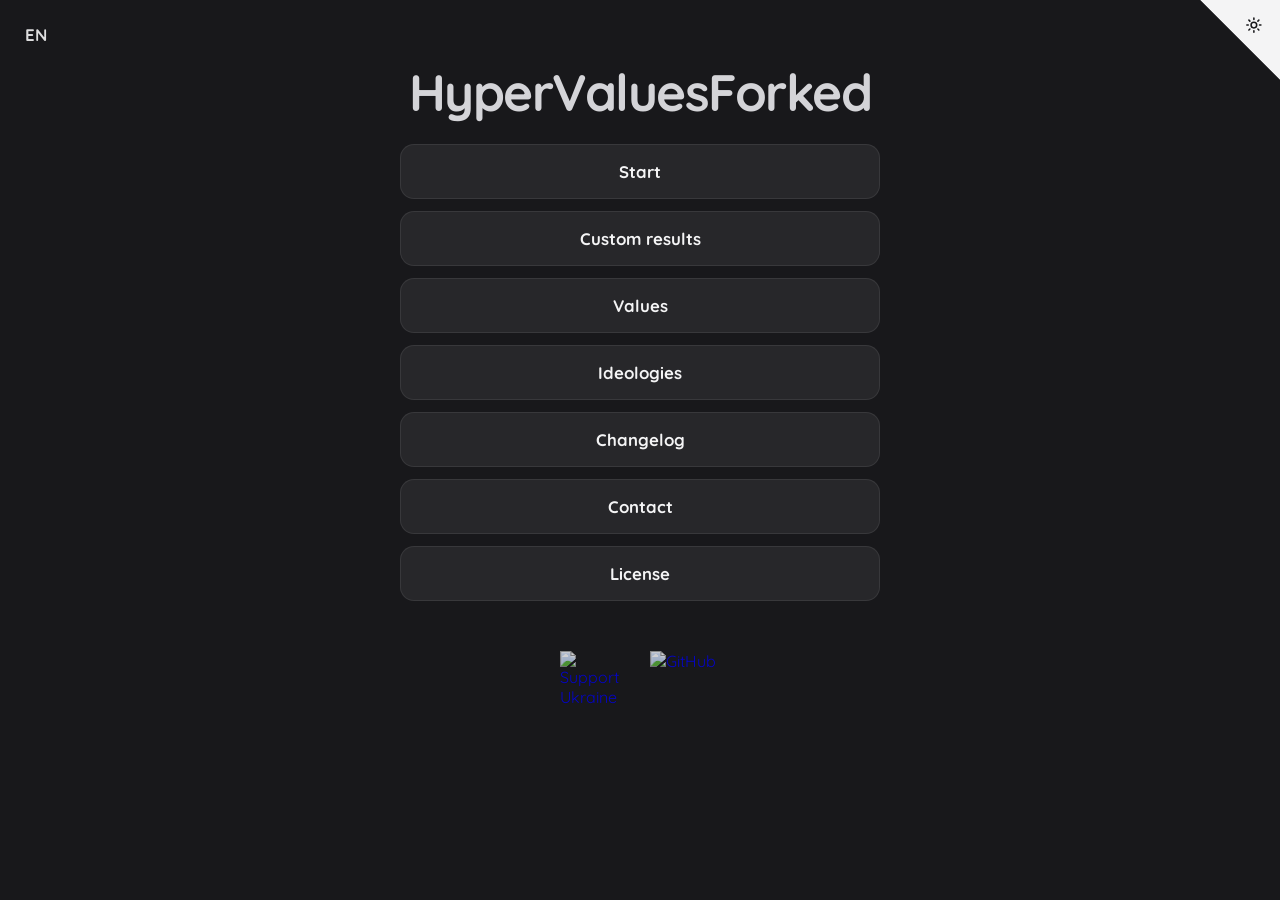
==== index.html @ 76c5c103 "Add files via upload" ====
<!DOCTYPE html>
<html lang="en">
<head>
    <meta charset="UTF-8">
    <meta name="viewport" content="width=device-width, initial-scale=1.0">
    <title>HyperValuesForked</title>
    <link rel="stylesheet" href="style.css">
    <link rel="icon" type="image/svg+xml" href="icon.svg">
    <script src="theme.js"></script>
    <script src="translations.js"></script>
    <script src="i18n.js"></script>
    <script src="hyper-i18n.js"></script>
</head>
<body>
    <button class="theme-toggle-corner" onclick="toggleTheme()" aria-label="Toggle light/dark mode">
        <svg width="80" height="80" viewBox="0 0 250 250" aria-hidden="true">
            <path d="M0,0 L250,250 L250,0 Z"></path>
            <g class="icon-sun" transform="translate(142, 52) scale(2.2)">
                <circle cx="12" cy="12" r="4"></circle>
                <path d="M12 2v2M12 20v2M4.93 4.93l1.41 1.41M17.66 17.66l1.41 1.41M2 12h2M20 12h2M6.34 17.66l-1.41 1.41M19.07 4.93l-1.41 1.41"></path>
            </g>
            <g class="icon-moon" transform="translate(142, 52) scale(2.2)">
                <path d="M12 3a6 6 0 0 0 9 9 9 9 0 1 1-9-9Z"></path>
            </g>
        </svg>
    </button>

    <div class="main-container">
        <h1 class="brand-title">HyperValuesForked</h1>
        <div id="buttons">
            <button onclick="location.href='Instruction.html'">Start</button>
            <button onclick="location.href='custom.html'" data-i18n="customResults">Custom results</button>
            <button onclick="location.href='values.html'">Values</button>
            <button onclick="location.href='ideologies.html'">Ideologies</button>
            <button onclick="location.href='changelog.html'">Changelog</button>
            <button onclick="location.href='contact.html'" data-i18n="contact">Contact</button>
            <button onclick="location.href='licpage.html'">License</button>
        </div>

        <div class="footer-icons">
            <a href="support.html" title="Support Ukraine" class="footer-icon-link"><img src="support.svg" alt="Support Ukraine" class="footer-icon"></a>
            <a href="https://github.com/hyperzen2773/hypervalues" target="_blank" rel="noopener noreferrer" title="GitHub" class="footer-icon-link">
                <img src="github.svg" alt="GitHub" class="footer-icon">
            </a>
        </div>
    </div>
</body>
</html>
---- style.css ----
@import url('https://fonts.googleapis.com/css2?family=Nunito:wght@400;500;600;700;800&family=Quicksand:wght@300;500;700&display=swap');

:root {
    --bg-color: #18181b;
    --card-bg: #27272a;
    --text-primary: #f4f4f5;
    --text-dim: #a1a1aa;
    --accent-primary: #d4d4d8;
    --accent-soft: #71717a;
    --border-color: rgba(255, 255, 255, 0.08);
    --card-border: rgba(255, 255, 255, 0.05);
    --radius-lg: 28px;
    --radius-sm: 14px;
    --soft-shadow: 0 10px 40px rgba(0, 0, 0, 0.4);
    --hover-shadow: rgba(255, 255, 255, 0.1);
    --corner-fill: #f4f4f5;
    --corner-color: #18181b;
    --smooth-transition: all 0.35s cubic-bezier(0.23, 1, 0.32, 1);
}

[data-theme="light"] {
    --bg-color: #f4f4f6;
    --card-bg: #ffffff;
    --text-primary: #18181b;
    --text-dim: #71717a;
    --accent-primary: #27272a;
    --accent-soft: #e4e4e7;
    --border-color: rgba(0, 0, 0, 0.09);
    --card-border: rgba(0, 0, 0, 0.06);
    --soft-shadow: 0 10px 30px rgba(0, 0, 0, 0.06);
    --hover-shadow: rgba(0, 0, 0, 0.12);
    --corner-fill: #18181b;
    --corner-color: #f4f4f6;
}

.theme-toggle-corner {
    position: fixed;
    top: 0;
    right: 0;
    width: 80px;
    height: 80px;
    border: 0;
    background: transparent;
    cursor: pointer;
    z-index: 9999;
    padding: 0;
    line-height: 0;
    clip-path: polygon(0 0, 100% 0, 100% 100%);
    outline: none;
    -webkit-tap-highlight-color: transparent;
    user-select: none;
}

.theme-toggle-corner:focus,
.theme-toggle-corner:focus-visible,
.theme-toggle-corner:active {
    outline: none;
    box-shadow: none;
}

.theme-toggle-corner svg {
    width: 100%;
    height: 100%;
    fill: var(--corner-fill);
    color: var(--corner-color);
    transition: var(--smooth-transition);
}

.theme-toggle-corner:hover svg {
    transform: scale(1.06);
}

.theme-toggle-corner .icon-sun,
.theme-toggle-corner .icon-moon {
    fill: none;
    stroke: currentColor;
    stroke-width: 2.2;
    stroke-linecap: round;
    stroke-linejoin: round;
}

.theme-toggle-corner .icon-sun {
    display: block;
}
.theme-toggle-corner .icon-moon {
    display: none;
}

[data-theme="light"] .theme-toggle-corner .icon-sun {
    display: none;
}
[data-theme="light"] .theme-toggle-corner .icon-moon {
    display: block;
}

body {
    margin: 0;
    padding: 0;
    min-height: 100vh;
    font-family: 'Quicksand', sans-serif;
    background-color: var(--bg-color);
    color: var(--text-primary);
    display: flex;
    flex-direction: column;
    align-items: center;
}

.main-container {
    width: 100%;
    max-width: 1200px;
    min-height: 100vh;
    padding: 60px 24px;
    box-sizing: border-box;
    display: flex;
    flex-direction: column;
    align-items: center;
}

.title-container {
    display: flex;
    align-items: center;
    gap: 10px;
    margin-bottom: 15px;
}

h1 {
    font-weight: 700;
    font-size: 3.2rem;
    margin: 0;
    color: var(--accent-primary);
    letter-spacing: -1.5px;
    text-align: center;
}

.brand-title {
    max-width: 100%;
    font-size: clamp(1.5rem, 6vw, 3.2rem);
    overflow-wrap: anywhere;
}

.version-icon {
    width: 30px;
    height: auto;
    opacity: 0.3;
    filter: grayscale(1);
}

.question-container {
    min-height: 140px;
    margin-bottom: 20px;
    display: flex;
    align-items: center;
    justify-content: center;
    width: 100%;
}

#question {
    background-color: var(--card-bg);
    padding: 35px 50px;
    border-radius: var(--radius-lg);
    font-size: 1.4rem;
    font-weight: 500;
    line-height: 1.5;
    box-shadow: var(--soft-shadow);
    max-width: 800px;
    border: 1px solid var(--card-border);
    text-align: center;
}

button {
    padding: 16px 24px;
    background-color: var(--card-bg);
    border: 1px solid var(--border-color);
    border-radius: var(--radius-sm);
    color: var(--text-primary);
    font-family: inherit;
    font-size: 1.05rem;
    font-weight: 700;
    cursor: pointer;
    transition: var(--smooth-transition);
}

button:hover {
    background-color: var(--text-primary);
    color: var(--bg-color);
    transform: translateY(-2px);
    box-shadow: 0 5px 15px var(--hover-shadow);
}

.description-box {
    background-color: var(--card-bg);
    padding: 14px 24px;
    border-radius: var(--radius-lg);
    text-align: left;
    line-height: 1.7;
    border: 1px solid var(--card-border);
    width: 100%;
    max-width: 800px;
    box-sizing: border-box;
    align-self: center;
    margin-top: 10px;
}

.license-bubble {
    background-color: var(--card-bg);
    color: var(--text-primary);
    width: 90%;
    max-width: 800px;
    height: auto;
    max-height: 60vh;
    padding: 30px;
    border-radius: var(--radius-lg);
    overflow-y: auto;
    border: 1px solid var(--card-border);
    margin-top: 20px;
    margin-bottom: 20px;
}

#buttons {
    display: flex;
    flex-direction: column;
    gap: 12px;
    width: 100%;
    max-width: 480px;
    margin-top: 20px;
    margin-bottom: 50px;
}

.button-container {
    display: flex;
    flex-direction: column;
    align-items: center;
    gap: 15px;
    margin-top: 20px;
    margin-bottom: 40px;
    width: 100%;
}

.button-container button {
    width: auto;
    min-width: 220px;
    max-width: 400px;
    text-align: center;
}

#buttons.multi-column {
    display: flex;
    flex-direction: column;
    max-width: 480px;
    gap: 12px;
}

.values-flex-container {
    display: flex;
    justify-content: flex-start;
    flex-wrap: wrap;
    gap: 28px 20px;
    margin-top: 20px;
    width: 100%;
    box-sizing: border-box;
}

#ideologies-container .values-flex-container {
    display: flex;
    flex-wrap: wrap;
    justify-content: flex-start;
    gap: 12px;
    margin-top: 15px;
}

.result-item {
    display: flex;
    flex-direction: column;
    align-items: center;
    justify-content: flex-start;
    width: 140px;
    min-width: 0;
    box-sizing: border-box;
    transition: var(--smooth-transition);
}

.result-icon {
    width: 90px;
    height: 90px;
    margin-bottom: 10px;
    flex-shrink: 0;
    filter: drop-shadow(0 5px 15px rgba(0, 0, 0, 0.3));
    transition: var(--smooth-transition);
}

.result-item:hover .result-icon {
    transform: scale(1.08);
}

.result-text {
    font-size: 0.82rem;
    font-weight: 700;
    line-height: 1.25;
    color: var(--text-dim);
    text-transform: uppercase;
    text-align: center;
    width: 100%;
    margin: 0;
    padding: 0 4px;
    box-sizing: border-box;
    overflow-wrap: anywhere;
    word-break: normal;
    hyphens: auto;
}

.label-bubble {
    display: inline-block;
    padding: 14px 40px;
    border-radius: 50px;
    font-weight: 700;
    font-size: 1.8rem;
    color: #ffffff;
    margin: 15px 0;
    box-shadow: 0 4px 20px rgba(0, 0, 0, 0.3);
    transition: var(--smooth-transition);
    box-sizing: border-box;
}

#secondary-label {
    background-color: transparent !important;
    font-size: 1.1rem;
    margin-top: 10px;
    border: 2px solid;
    box-shadow: none;
}

.category-section {
    width: 100%;
    margin-bottom: 45px;
}

.category-title {
    font-size: 1.5rem;
    color: var(--accent-primary);
    margin-bottom: 20px;
    border-bottom: 1px solid var(--accent-soft);
    padding-bottom: 8px;
    text-align: left;
}

.desc-icon {
    width: 110px;
    height: 110px;
    margin-bottom: 15px;
    filter: drop-shadow(0 8px 16px rgba(0, 0, 0, 0.4));
    transition: var(--smooth-transition);
}

.desc-icon:hover {
    transform: scale(1.05);
}

.original-work-sign {
    display: none;
    text-align: center;
    margin: 0 auto;
    color: var(--text-primary);
    text-decoration: none;
    transition: var(--smooth-transition);
}

a:hover {
    color: var(--accent-primary);
    text-decoration: underline;
}

.version-text {
    font-size: 0.85rem;
    color: var(--text-dim);
    font-weight: 500;
    opacity: 0.6;
    margin-top: -5px;
}

.footer-icons {
    display: flex;
    justify-content: center;
    align-items: center;
    gap: 20px;
    margin-top: 0px;
}

.footer-icon-link {
    display: inline-flex;
    align-items: center;
    justify-content: center;
    text-decoration: none;
    transition: transform 0.2s ease, opacity 0.2s ease;
}

.footer-icon {
    width: 70px;
    height: 70px;
    opacity: 0.8;
    transition: opacity 0.2s ease, transform 0.2s ease;
}

.footer-icon-link:hover .footer-icon {
    opacity: 1;
    transform: scale(1.12);
}

/* Mobile */
@media (max-width: 800px) {
    #values-container .category-section .values-flex-container {
        display: grid;
        grid-template-columns: repeat(3, minmax(0, 1fr));
        gap: 24px 10px;
        width: 100%;
        max-width: 100%;
        margin: 15px 0 0;
        justify-items: center;
        box-sizing: border-box;
    }
    .result-item {
        width: 100% !important;
        max-width: 105px;
        min-width: 0;
        display: flex;
        flex-direction: column;
        align-items: center;
        justify-content: flex-start;
        box-sizing: border-box;
    }
    .result-icon {
        width: 70px;
        height: 70px;
        margin-bottom: 6px;
        flex-shrink: 0;
    }
    .result-text {
        font-size: 0.68rem;
        line-height: 1.2;
        margin: 0;
        padding: 0 2px;
        width: 100%;
        box-sizing: border-box;
        overflow-wrap: anywhere;
        word-break: normal;
        hyphens: auto;
    }
    #ideologies-container .values-flex-container {
        display: flex !important;
        flex-direction: row !important;
        flex-wrap: wrap !important;
        justify-content: flex-start !important;
        align-items: center !important;
        gap: 8px !important;
        width: 100% !important;
        max-width: 100% !important;
        margin: 15px 0 0 !important;
        box-sizing: border-box !important;
    }
    #ideologies-container .label-bubble {
        font-size: 0.88rem !important;
        padding: 8px 18px !important;
        margin: 3px !important;
        width: auto !important;
        max-width: 100% !important;
        display: inline-flex !important;
        align-items: center !important;
        justify-content: center !important;
        text-align: center !important;
        line-height: 1.3 !important;
        border-radius: 50px !important;
        box-sizing: border-box !important;
        overflow-wrap: break-word !important;
        word-break: normal !important;
        hyphens: auto !important;
    }
    .label-bubble {
        font-size: 0.85rem;
        padding: 8px 16px;
        margin: 4px;
        width: auto;
        max-width: 90%;
        box-sizing: border-box;
        text-align: center;
    }
    #label {
        font-size: 1.4rem !important;
        padding: 12px 28px !important;
        margin: 15px 0 8px 0 !important;
        display: inline-block;
    }
    #secondary-label {
        font-size: 0.95rem !important;
        padding: 8px 18px !important;
        margin-top: 8px !important;
        display: inline-block;
    }
    .button-container {
        align-items: center;
    }
    #ideology-title {
        font-size: 1.8rem;
        margin-bottom: 15px;
        padding: 0 10px;
    }
    .license-bubble {
        width: 100% !important;
        max-width: 100vw;
        box-sizing: border-box;
        padding: 20px !important;
        margin: 20px 0 !important;
        border-radius: var(--radius-sm);
        height: auto;
        max-height: 65vh;
    }
    #license-text {
        white-space: pre-wrap !important;
        word-wrap: break-word;
        font-size: 0.85rem;
    }
    .category-title {
        font-size: 1.2rem;
        text-align: left;
        width: 100%;
    }
}

/* ---------- Closest matches (results page) ---------- */
#closest-section {
    display: flex;
    flex-direction: column;
    align-items: center;
    width: 100%;
    margin-top: 4px;
}

.closest-heading {
    margin: 6px 0 4px;
    font-size: 0.8rem;
    font-weight: 700;
    letter-spacing: 0.06em;
    text-transform: uppercase;
    color: var(--text-dim);
}

#closest-list {
    display: flex;
    flex-direction: column;
    align-items: center;
    width: 100%;
}

/* Same look as the original "Next closest match": an outlined bubble in the ideology's color */
.closest-pill {
    display: inline-block;
    max-width: 100%;
    margin: 6px 0;
    padding: 14px 40px;
    border: 2px solid var(--pill-color, #7a7a7a);
    border-radius: 50px;
    background-color: transparent;
    color: var(--pill-color, #7a7a7a);
    font-size: 1.1rem;
    font-weight: 700;
    text-align: center;
    text-decoration: none;
    box-sizing: border-box;
    overflow-wrap: break-word;
    word-break: normal;
    hyphens: auto;
    transition: var(--smooth-transition);
}

.label-score,
.cp-score {
    white-space: nowrap;
}

.closest-pill:hover {
    color: var(--pill-color, #7a7a7a);
    text-decoration: none;
    filter: brightness(1.2);
}

@media (max-width: 800px) {
    .closest-pill {
        max-width: 90%;
        padding: 8px 18px;
        font-size: 0.95rem;
    }
}

/* ---------- Lists of values by category (results page and ideology page) ---------- */
.category-list {
    width: 100%;
}

#values-container .category-section {
    margin-bottom: 32px;
    scroll-margin-top: 12px;
}

.result-agree {
    margin: 2px 0 0;
    font-size: 0.8rem;
    font-weight: 700;
    line-height: 1.2;
    text-align: center;
    color: var(--text-dim);
}

.result-none {
    box-sizing: border-box;
    border: 2px dashed rgba(127, 127, 127, 0.55);
    border-radius: 50%;
    filter: none;
}

.result-none.add-icon {
    display: flex;
    align-items: center;
    justify-content: center;
}

.result-none.add-icon::before {
    content: "+";
    font-size: 2rem;
    line-height: 1;
    color: var(--text-dim);
}

/* ---------- Results page: your closest ideologies, below the list ---------- */
.results-panel {
    display: flex;
    flex-direction: column;
    align-items: center;
    width: 100%;
    margin: 4px 0 8px;
}

/* ---------- Ideology page: value sets, browsed with the arrows ---------- */
.iv-viewer {
    display: flex;
    flex-direction: column;
    align-items: center;
    width: 100%;
    margin: 14px 0 8px;
}

.iv-nav {
    display: flex;
    align-items: center;
    justify-content: center;
    gap: 14px;
}

.iv-arrow {
    flex: 0 0 auto;
    display: flex;
    align-items: center;
    justify-content: center;
    width: 44px;
    height: 44px;
    min-width: 0;
    padding: 0;
    border-radius: 50%;
    box-shadow: none;
    line-height: 1;
}

.iv-arrow::before {
    content: "";
    width: 10px;
    height: 10px;
    margin-left: 5px;
    border-left: 2px solid currentColor;
    border-bottom: 2px solid currentColor;
    transform: rotate(45deg);
}

.iv-arrow-next::before {
    margin-left: 0;
    margin-right: 5px;
    transform: rotate(225deg);
}

.iv-dots {
    display: flex;
    flex-wrap: wrap;
    justify-content: center;
    gap: 8px;
    max-width: 280px;
}

.iv-dot {
    width: 9px;
    height: 9px;
    min-width: 0;
    padding: 0;
    border: 0;
    border-radius: 50%;
    background-color: var(--text-dim);
    box-shadow: none;
    opacity: 0.4;
}

.iv-dot:hover {
    background-color: var(--text-dim);
    opacity: 0.8;
}

.iv-dot.active {
    background-color: var(--text-primary);
    opacity: 1;
}

.iv-caption {
    margin: 6px 0 22px;
    min-height: 1.2em;
    font-size: 0.78rem;
    color: var(--text-dim);
}

/* ---------- Value page: slider from -1 to +1 ---------- */
.value-edit {
    width: 100%;
    justify-content: center;
}

.slider-block {
    --thumb: 26px;
    --track: 44px;
    width: 100%;
    max-width: 520px;
    margin: 4px 0 10px;
}

.slider-readout {
    text-align: center;
    margin-bottom: 4px;
}

.slider-number {
    font-size: 1.8rem;
    font-weight: 700;
    line-height: 1.2;
}

.slider-word {
    min-height: 1.4em;
    font-size: 0.95rem;
    color: var(--text-dim);
}

.slider {
    position: relative;
    height: var(--track);
    width: 100%;
}

.slider-bar {
    position: absolute;
    left: calc(var(--thumb) / 2);
    right: calc(var(--thumb) / 2);
    top: 50%;
    height: 8px;
    transform: translateY(-50%);
    background-color: #ffffff;
    border: 1px solid rgba(127, 127, 127, 0.6);
    border-radius: 5px;
    box-sizing: border-box;
}

.slider input[type="range"] {
    position: absolute;
    inset: 0;
    width: 100%;
    height: 100%;
    margin: 0;
    padding: 0;
    background: transparent;
    -webkit-appearance: none;
    appearance: none;
    cursor: pointer;
    touch-action: pan-y;
}

.slider input[type="range"]::-webkit-slider-runnable-track {
    height: var(--track);
    background: transparent;
}

.slider input[type="range"]::-moz-range-track {
    height: var(--track);
    background: transparent;
}

.slider input[type="range"]::-webkit-slider-thumb {
    -webkit-appearance: none;
    width: var(--thumb);
    height: var(--thumb);
    margin-top: calc((var(--track) - var(--thumb)) / 2);
    border-radius: 50%;
    background: #ffffff;
    border: 2px solid #18181b;
    box-shadow: 0 1px 5px rgba(0, 0, 0, 0.45);
}

.slider input[type="range"]::-moz-range-thumb {
    width: var(--thumb);
    height: var(--thumb);
    box-sizing: border-box;
    border-radius: 50%;
    background: #ffffff;
    border: 2px solid #18181b;
    box-shadow: 0 1px 5px rgba(0, 0, 0, 0.45);
}

.slider input[type="range"]:focus-visible {
    outline: none;
}

.slider input[type="range"]:focus-visible::-webkit-slider-thumb {
    box-shadow: 0 0 0 3px var(--text-dim);
}

.slider input[type="range"]:focus-visible::-moz-range-thumb {
    box-shadow: 0 0 0 3px var(--text-dim);
}

.slider-labels {
    display: grid;
    grid-template-columns: repeat(3, 1fr);
    margin: 0 calc(var(--thumb) / 2);
    font-size: 0.85rem;
    line-height: 1.25;
    color: var(--text-dim);
}

.slider-labels span:nth-child(1) {
    text-align: left;
}

.slider-labels span:nth-child(2) {
    text-align: center;
}

.slider-labels span:nth-child(3) {
    text-align: right;
}

/* ---------- Wide screens: the lists use two columns, with room between them ---------- */
@media (min-width: 980px) {
    .category-list {
        display: grid;
        grid-template-columns: repeat(2, minmax(0, 1fr));
        column-gap: 64px;
        align-items: start;
    }
}

/* ---------- Phones and tablets ---------- */
@media (max-width: 800px) {
    .main-container {
        padding: 28px 16px;
    }

    .question-container {
        min-height: 0;
        margin-bottom: 14px;
    }

    #question {
        padding: 22px 20px;
        font-size: 1.15rem;
    }

    button {
        padding: 14px 18px;
        font-size: 1rem;
        line-height: 1.35;
    }

    #buttons {
        margin-top: 10px;
        margin-bottom: 30px;
    }

    .button-container button {
        min-width: min(220px, 100%);
    }
}

/* Touch screens: bigger slider, and no hover look left behind after a tap */
@media (pointer: coarse) {
    .slider-block {
        --thumb: 34px;
        --track: 56px;
    }
}

@media (hover: none) {
    button:hover {
        background-color: var(--card-bg);
        color: var(--text-primary);
        transform: none;
        box-shadow: none;
    }

    .result-item:hover .result-icon {
        transform: none;
    }
}

/* Download image: the button with the size menu next to it */
.download-row {
    display: flex;
    justify-content: center;
    align-items: stretch;
    gap: 10px;
    width: 100%;
}

.download-row select {
    padding: 0 12px;
    background-color: var(--card-bg);
    border: 1px solid var(--border-color);
    border-radius: var(--radius-sm);
    color: var(--text-primary);
    font-family: inherit;
    font-size: 1.05rem;
    font-weight: 700;
    cursor: pointer;
}

.download-note {
    margin: -5px 0 0;
    font-size: 0.8rem;
    color: var(--text-dim);
    text-align: center;
}

/* NeoValues 4.1 language switcher */
.lang-switcher {
    position: fixed;
    top: 16px;
    left: 18px;
    z-index: 9999;
    display: flex;
    align-items: center;
    gap: 12px;
    user-select: none;
}

.lang-switcher {
    position: fixed;
    top: 16px;
    left: 18px;
    z-index: 9999;
    display: inline-block;
    user-select: none;
}

.lang-current-btn,
.lang-current-btn:hover,
.lang-current-btn:focus-visible {
    width: 36px;
    height: 36px;
    padding: 0;
    margin: 0;
    border: none;
    border-radius: 0;
    background: transparent;
    box-shadow: none;
    color: var(--text-primary);
    display: flex;
    align-items: center;
    justify-content: center;
    cursor: pointer;
    outline: none;
    opacity: 0.9;
    transition: var(--smooth-transition);
}

.lang-current-btn:hover {
    transform: scale(1.12);
    opacity: 1;
}

.lang-current-btn img {
    width: 100%;
    height: 100%;
    object-fit: contain;
    display: block;
}

.lang-dropdown {
    position: absolute;
    top: calc(100% + 8px);
    left: 0;
    min-width: 155px;
    max-height: 220px;
    overflow-y: auto;
    overscroll-behavior: contain;
    background-color: var(--card-bg);
    border: 1px solid var(--border-color);
    border-radius: var(--radius-sm);
    box-shadow: var(--soft-shadow);
    padding: 6px;
    display: flex;
    flex-direction: column;
    gap: 4px;
    opacity: 0;
    visibility: hidden;
    transform: translateY(-6px);
    pointer-events: none;
    transition: var(--smooth-transition);
    scrollbar-width: thin;
    scrollbar-color: var(--accent-soft) transparent;
}

.lang-switcher.open .lang-dropdown {
    opacity: 1;
    visibility: visible;
    transform: translateY(0);
    pointer-events: auto;
}

.lang-dropdown::-webkit-scrollbar {
    width: 5px;
}

.lang-dropdown::-webkit-scrollbar-track {
    background: transparent;
}

.lang-dropdown::-webkit-scrollbar-thumb {
    background-color: var(--accent-soft);
    border-radius: 10px;
}

.lang-option-btn {
    display: flex;
    align-items: center;
    gap: 10px;
    width: 100%;
    padding: 8px 10px;
    margin: 0;
    border: none;
    border-radius: 10px;
    background: transparent;
    box-shadow: none;
    color: var(--text-primary);
    font-family: inherit;
    font-size: 0.92rem;
    font-weight: 700;
    text-align: left;
    white-space: nowrap;
    cursor: pointer;
    transition: background-color 0.2s ease, color 0.2s ease;
}

.lang-option-btn:hover,
.lang-option-btn:focus-visible {
    background-color: var(--border-color);
    color: var(--text-primary);
    transform: none;
    box-shadow: none;
    outline: none;
}

.lang-option-icon {
    width: 24px;
    height: 24px;
    object-fit: contain;
    flex-shrink: 0;
    display: block;
}

.lang-option-label {
    line-height: 1.2;
}


:lang(uk), :lang(ru) { font-family: "Nunito", sans-serif; }
.custom-controls { display: flex; flex-wrap: wrap; gap: 12px; align-items: center; margin: 16px 0; }
.custom-controls select { max-width: 100%; padding: 12px; color: var(--text-primary); background: var(--card-bg); border: 1px solid var(--border-color); border-radius: 14px; font: inherit; }
.custom-value { padding: 16px; margin: 12px 0; background: var(--card-bg); border-radius: 14px; }
.custom-value button { margin-top: 12px; }
.lang-switcher { z-index: 10000; }
@media (max-width: 600px) { .lang-switcher { top: 10px; left: 10px; } }
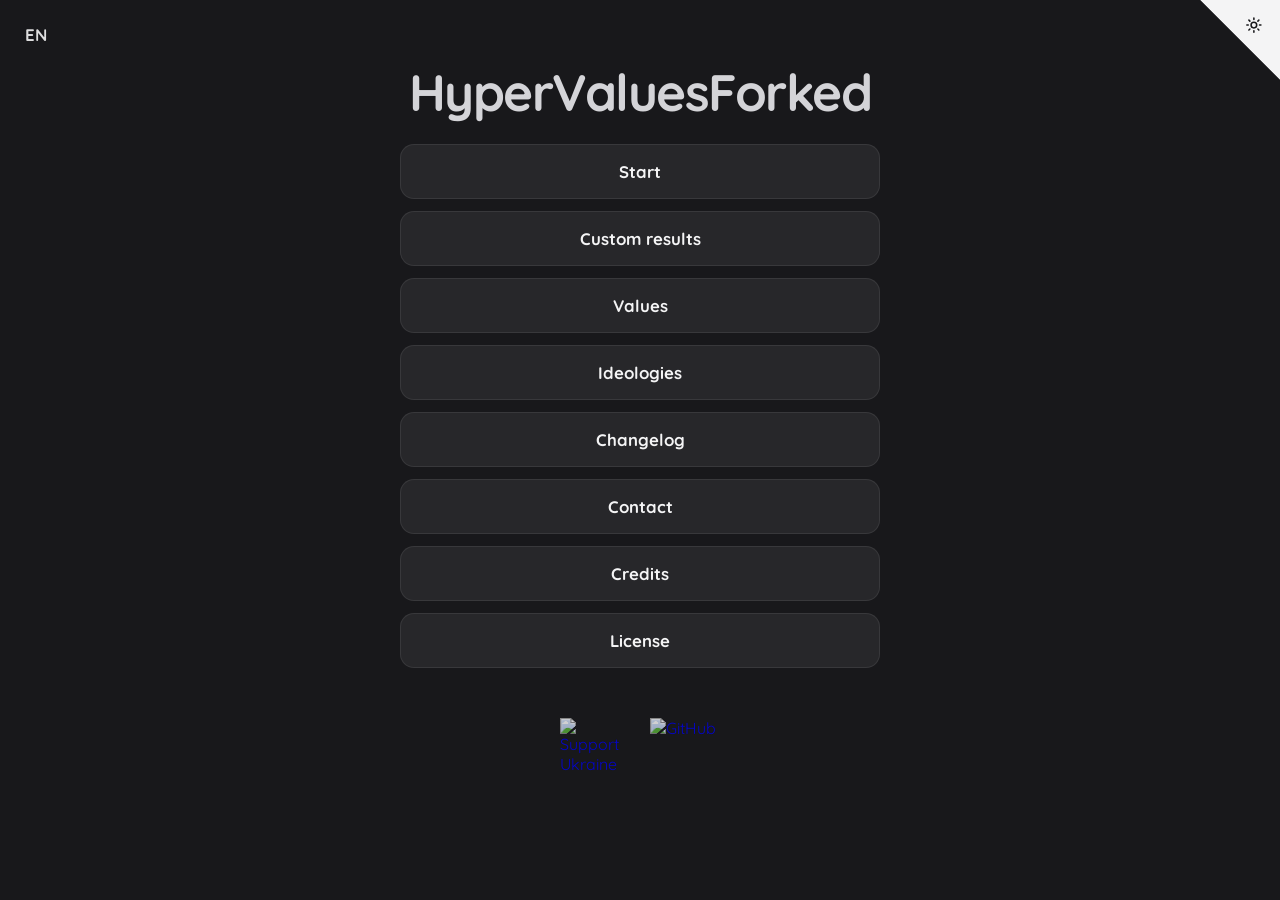
==== commit 7c516434: "Credit upstream quiz authors, fork contributors, fonts and icon sources" ====
--- a/index.html
+++ b/index.html
@@ -34,12 +34,13 @@
             <button onclick="location.href='ideologies.html'">Ideologies</button>
             <button onclick="location.href='changelog.html'">Changelog</button>
             <button onclick="location.href='contact.html'" data-i18n="contact">Contact</button>
+            <button onclick="location.href='licpage.html#credits'" data-i18n="creditsTitle">Credits</button>
             <button onclick="location.href='licpage.html'">License</button>
         </div>
 
         <div class="footer-icons">
             <a href="support.html" title="Support Ukraine" class="footer-icon-link"><img src="support.svg" alt="Support Ukraine" class="footer-icon"></a>
-            <a href="https://github.com/hyperzen2773/hypervalues" target="_blank" rel="noopener noreferrer" title="GitHub" class="footer-icon-link">
+            <a href="https://github.com/ArtEgre/HyperValuesForked" target="_blank" rel="noopener noreferrer" title="GitHub" class="footer-icon-link">
                 <img src="github.svg" alt="GitHub" class="footer-icon">
             </a>
         </div>
